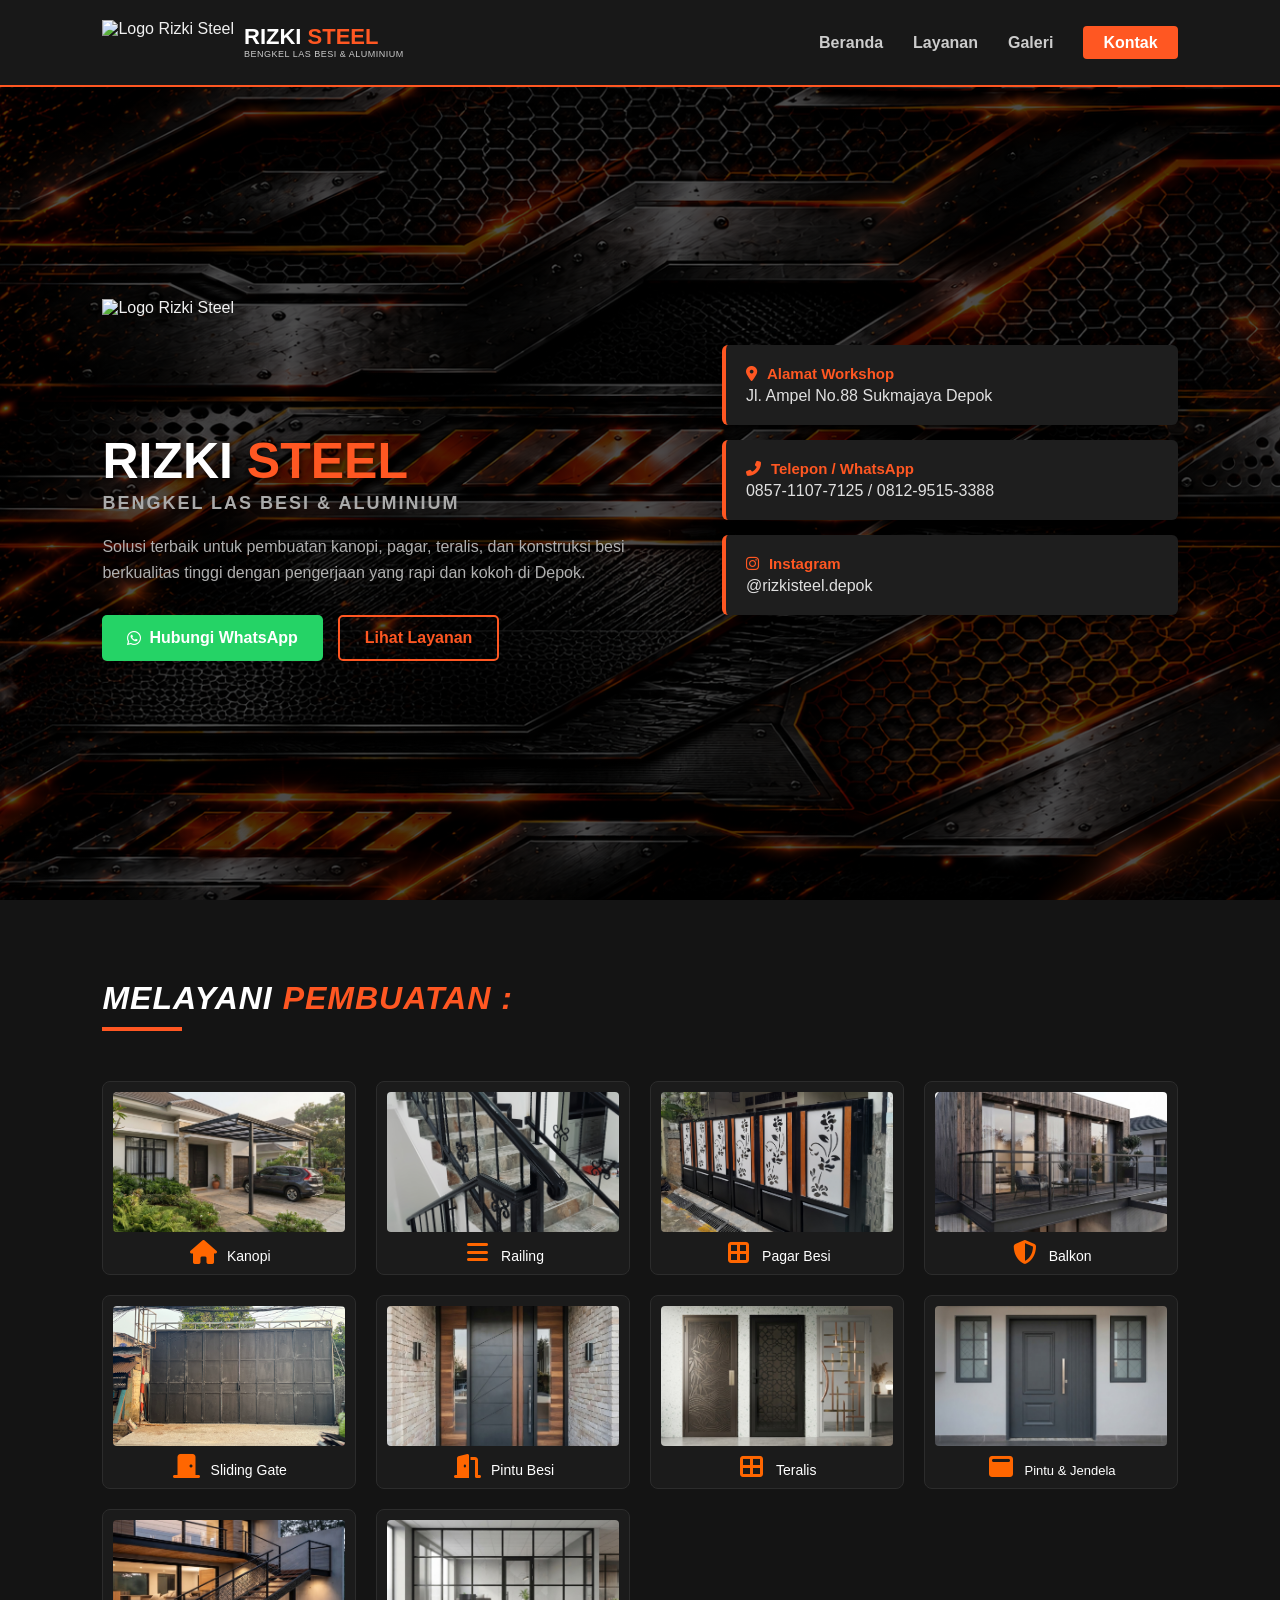
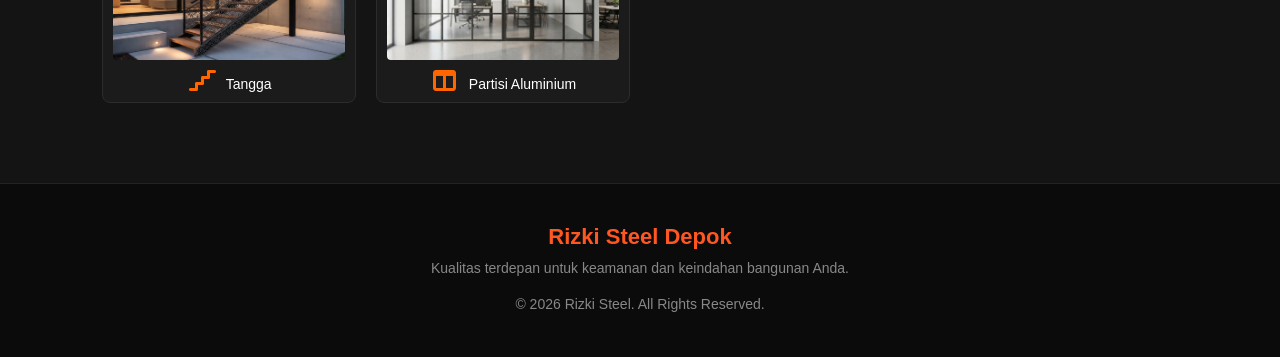
==== index.html @ 05e736e1 "Add files via upload" ====
<!DOCTYPE html>
<html lang="id">
<head>
    <meta charset="UTF-8">
    <meta name="viewport" content="width=device-width, initial-scale=1.0">
    <title>Rizki Steel - Bengkel Las Besi & Aluminium</title>
    <link rel="stylesheet" href="./style.css">
    <!-- FontAwesome untuk ikon -->
    <link rel="stylesheet" href="https://cdnjs.cloudflare.com/ajax/libs/font-awesome/6.4.0/css/all.min.css">
</head>
<body>

    <!-- Navigasi -->
  <!-- Navigasi -->
    <header class="navbar">
        <div class="nav-brand" style="display: flex; align-items: center; gap: 10px;">
            <img src="logors.png" alt="Logo Rizki Steel" style="height: 45px; width: auto;">
            <div style="display: flex; flex-direction: column; line-height: 1.1;">
                <span class="brand-rizki">RIZKI <span class="brand-steel">STEEL</span></span>
                <span style="font-size: 9px; color: #ccc; letter-spacing: 0.5px;">BENGKEL LAS BESI & ALUMINIUM</span>
            </div>
        </div>
        <ul class="nav-menu">
            <li><a href="#home">Beranda</a></li>
            <li><a href="#services">Layanan</a></li>
            <li><a href="#gallery">Galeri</a></li>
            <li><a href="#contact" class="nav-cta">Kontak</a></li>
        </ul>
    </header>

    <!-- Bagian Utama / Hero Section -->
    <section id="home" class="hero">
        <div class="hero-container">
            <div class="hero-left">
                <div class="logo-box">
                    <div style="display: flex; flex-direction: column; align-items: flex-start;">
                        <img src="logors.png" alt="Logo Rizki Steel" style="height: 120px; width: auto; margin-bottom: 15px;">
                        <div>
                            <h1 class="main-logo" style="font-size: 50px; line-height: 1.1;">RIZKI <span>STEEL</span></h1>
                            <p class="logo-sub" style="margin-top: 4px;">BENGKEL LAS BESI & ALUMINIUM</p>
                        </div>
                    </div>
                </div>
                <p class="hero-desc">Solusi terbaik untuk pembuatan kanopi, pagar, teralis, dan konstruksi besi berkualitas tinggi dengan pengerjaan yang rapi dan kokoh di Depok.</p>
                <div class="hero-buttons">
                    <a href="https://wa.me/6285711077124" target="_blank" class="btn-primary"><i class="fab fa-whatsapp"></i> Hubungi WhatsApp</a>
                    <a href="#services" class="btn-secondary">Lihat Layanan</a>
                </div>
            </div>

            <div class="hero-right">
                <div class="info-card">
                    <h3><i class="fas fa-map-marker-alt"></i> Alamat Workshop</h3>
                    <p>Jl. Ampel No.88 Sukmajaya Depok</p>
                </div>
                <div class="info-card">
                    <h3><i class="fas fa-phone-alt"></i> Telepon / WhatsApp</h3>
                    <p>0857-1107-7125 / 0812-9515-3388</p>
                </div>
                <div class="info-card">
                    <h3><i class="fab fa-instagram"></i> Instagram</h3>
                    <p>@rizkisteel.depok</p>
                </div>
            </div>
        </div>
    </section>

    <!-- Bagian Layanan & Foto Produk (Melayani :) -->
    <section id="services" class="services">
        <div class="section-header">
            <h2>MELAYANI <span>PEMBUATAN :</span></h2>
            <div class="line"></div>
        </div>
        <div class="services-grid">
            <!-- 1. Kanopi -->
            <div class="service-item" style="flex-direction: column; align-items: stretch; padding: 10px; gap: 8px; height: auto;">
                <img src="kanopi.jpeg" alt="Kanopi" style="width: 100%; height: 140px; object-fit: cover; border-radius: 4px;">
                <span style="text-align: center; font-weight: 500; color: #fff; font-size: 14px;"><i class="fas fa-home" style="margin-right: 5px; color: #ff6600;"></i> Kanopi</span>
            </div>

            <!-- 2. Railing -->
            <div class="service-item" style="flex-direction: column; align-items: stretch; padding: 10px; gap: 8px; height: auto;">
                <img src="railing.jpeg" alt="Railing" style="width: 100%; height: 140px; object-fit: cover; border-radius: 4px;">
                <span style="text-align: center; font-weight: 500; color: #fff; font-size: 14px;"><i class="fas fa-bars" style="margin-right: 5px; color: #ff6600;"></i> Railing</span>
            </div>

            <!-- 3. Pagar Besi -->
            <div class="service-item" style="flex-direction: column; align-items: stretch; padding: 10px; gap: 8px; height: auto;">
                <img src="pagar.jpeg" alt="Pagar Besi" style="width: 100%; height: 140px; object-fit: cover; border-radius: 4px;">
                <span style="text-align: center; font-weight: 500; color: #fff; font-size: 14px;"><i class="fas fa-border-all" style="margin-right: 5px; color: #ff6600;"></i> Pagar Besi</span>
            </div>

            <!-- 4. Balkon -->
            <div class="service-item" style="flex-direction: column; align-items: stretch; padding: 10px; gap: 8px; height: auto;">
                <img src="balkon.jpeg" alt="Balkon" style="width: 100%; height: 140px; object-fit: cover; border-radius: 4px;">
                <span style="text-align: center; font-weight: 500; color: #fff; font-size: 14px;"><i class="fas fa-shield-alt" style="margin-right: 5px; color: #ff6600;"></i> Balkon</span>
            </div>

            <!-- 5. Sliding Gate -->
            <div class="service-item" style="flex-direction: column; align-items: stretch; padding: 10px; gap: 8px; height: auto;">
                <img src="sliding.JPG" alt="Sliding Gate" style="width: 100%; height: 140px; object-fit: cover; border-radius: 4px;">
                <span style="text-align: center; font-weight: 500; color: #fff; font-size: 14px;"><i class="fas fa-door-closed" style="margin-right: 5px; color: #ff6600;"></i> Sliding Gate</span>
            </div>

            <!-- 6. Pintu Besi -->
            <div class="service-item" style="flex-direction: column; align-items: stretch; padding: 10px; gap: 8px; height: auto;">
                <img src="pintubesi.jpeg" alt="Pintu Besi" style="width: 100%; height: 140px; object-fit: cover; border-radius: 4px;">
                <span style="text-align: center; font-weight: 500; color: #fff; font-size: 14px;"><i class="fas fa-door-open" style="margin-right: 5px; color: #ff6600;"></i> Pintu Besi</span>
            </div>

            <!-- 7. Teralis -->
            <div class="service-item" style="flex-direction: column; align-items: stretch; padding: 10px; gap: 8px; height: auto;">
                <img src="teralis.jpeg" alt="Teralis" style="width: 100%; height: 140px; object-fit: cover; border-radius: 4px;">
                <span style="text-align: center; font-weight: 500; color: #fff; font-size: 14px;"><i class="fas fa-th-large" style="margin-right: 5px; color: #ff6600;"></i> Teralis</span>
            </div>

            <!-- 8. Pintu & Jendela Aluminium -->
            <div class="service-item" style="flex-direction: column; align-items: stretch; padding: 10px; gap: 8px; height: auto;">
                <img src="pintujendela.jpeg" alt="Pintu & Jendela Aluminium" style="width: 100%; height: 140px; object-fit: cover; border-radius: 4px;">
                <span style="text-align: center; font-weight: 500; color: #fff; font-size: 13px;"><i class="fas fa-window-maximize" style="margin-right: 5px; color: #ff6600;"></i> Pintu & Jendela</span>
            </div>

            <!-- 9. Tangga -->
            <div class="service-item" style="flex-direction: column; align-items: stretch; padding: 10px; gap: 8px; height: auto;">
                <img src="tangga.jpeg" alt="Tangga" style="width: 100%; height: 140px; object-fit: cover; border-radius: 4px;">
                <span style="text-align: center; font-weight: 500; color: #fff; font-size: 14px;"><i class="fas fa-stairs" style="margin-right: 5px; color: #ff6600;"></i> Tangga</span>
            </div>

            <!-- 10. Partisi Aluminium -->
            <div class="service-item" style="flex-direction: column; align-items: stretch; padding: 10px; gap: 8px; height: auto;">
                <img src="partisi.jpeg" alt="Partisi Aluminium" style="width: 100%; height: 140px; object-fit: cover; border-radius: 4px;">
                <span style="text-align: center; font-weight: 500; color: #fff; font-size: 14px;"><i class="fas fa-columns" style="margin-right: 5px; color: #ff6600;"></i> Partisi Aluminium</span>
            </div>
        </div>
    </section>

    <!-- Bagian Kontak & Footer -->
    <footer id="contact" class="footer">
        <div class="footer-content">
            <h3>Rizki Steel Depok</h3>
            <p>Kualitas terdepan untuk keamanan dan keindahan bangunan Anda.</p>
            <p class="copyright">&copy; 2026 Rizki Steel. All Rights Reserved.</p>
        </div>
    </footer>

</body>
</html>
---- style.css ----
/* Pengaturan Umum & Tema Gelap Metalik */
* {
    margin: 0;
    padding: 0;
    box-sizing: border-box;
    font-family: 'Segoe UI', Tahoma, Geneva, Verdana, sans-serif;
}

body {
    background-color: #121212;
    color: #f0f0f0;
    overflow-x: hidden;
}

/* Navigasi */
.navbar {
    display: flex;
    justify-content: space-between;
    align-items: center;
    padding: 20px 8%;
    background-color: #181818;
    border-bottom: 2px solid #ff5722;
    position: fixed;
    width: 100%;
    top: 0;
    z-index: 1000;
}

.brand-rizki {
    font-size: 22px;
    font-weight: 900;
    color: #ffffff;
}

.brand-steel {
    font-size: 22px;
    font-weight: 900;
    color: #ff5722;
}

.nav-menu {
    list-style: none;
    display: flex;
    gap: 30px;
    align-items: center;
}

.nav-menu a {
    text-decoration: none;
    color: #cccccc;
    font-weight: 600;
    transition: color 0.3s;
}

.nav-menu a:hover {
    color: #ff5722;
}

.nav-cta {
    background: #ff5722;
    color: white !important;
    padding: 8px 20px;
    border-radius: 4px;
    transition: background 0.3s;
}

.nav-cta:hover {
    background: #e64a19;
}

/* Hero Section */
.hero {
    min-height: 100vh;
    display: flex;
    align-items: center;
    padding: 120px 8% 60px 8%;
    background: linear-gradient(rgba(0,0,0,0.7), rgba(0,0,0,0.7)), url('rizkisteelbc.png');
    background-size: cover;
    background-position: center;
}

.hero-container {
    display: flex;
    justify-content: space-between;
    align-items: center;
    width: 100%;
    gap: 50px;
}

.hero-left {
    flex: 1;
}

.main-logo {
    font-size: 55px;
    font-weight: 900;
    color: #ffffff;
    line-height: 1.1;
    text-shadow: 2px 2px 4px rgba(0,0,0,0.5);
}

.main-logo span {
    color: #ff5722;
}

.logo-sub {
    font-size: 18px;
    color: #aaaaaa;
    letter-spacing: 2px;
    margin-top: 5px;
    margin-bottom: 20px;
    font-weight: bold;
}

.hero-desc {
    font-size: 16px;
    color: #b0b0b0;
    line-height: 1.6;
    margin-bottom: 30px;
}

.hero-buttons {
    display: flex;
    gap: 15px;
}

.btn-primary {
    background-color: #25d366; /* Warna hijau khas WhatsApp */
    color: white;
    padding: 12px 25px;
    border-radius: 5px;
    text-decoration: none;
    font-weight: bold;
    display: flex;
    align-items: center;
    gap: 8px;
    transition: opacity 0.3s;
}

.btn-primary:hover {
    opacity: 0.9;
}

.btn-secondary {
    border: 2px solid #ff5722;
    color: #ff5722;
    padding: 12px 25px;
    border-radius: 5px;
    text-decoration: none;
    font-weight: bold;
    transition: all 0.3s;
}

.btn-secondary:hover {
    background-color: #ff5722;
    color: white;
}

/* Kotak Informasi Kontak di Kanan */
.hero-right {
    flex: 0.8;
    display: flex;
    flex-direction: column;
    gap: 15px;
}

.info-card {
    background: #1e1e1e;
    border-left: 4px solid #ff5722;
    padding: 20px;
    border-radius: 6px;
    box-shadow: 0 4px 10px rgba(0,0,0,0.3);
}

.info-card h3 {
    font-size: 15px;
    color: #ff5722;
    margin-bottom: 5px;
    display: flex;
    align-items: center;
    gap: 10px;
}

.info-card p {
    font-size: 16px;
    color: #e0e0e0;
}

/* Bagian Layanan */
.services {
    padding: 80px 8%;
    background-color: #141414;
}

.section-header {
    margin-bottom: 50px;
}

.section-header h2 {
    font-size: 32px;
    color: #ffffff;
    font-style: italic;
    letter-spacing: 1px;
}

.section-header h2 span {
    color: #ff5722;
}

.line {
    width: 80px;
    height: 4px;
    background-color: #ff5722;
    margin-top: 10px;
}

.services-grid {
    display: grid;
    grid-template-columns: repeat(auto-fit, minmax(220px, 1fr));
    gap: 20px;
}

.service-item {
    background: #1b1b1b;
    border: 1px solid #2c2c2c;
    padding: 20px;
    border-radius: 8px;
    display: flex;
    align-items: center;
    gap: 15px;
    transition: all 0.3s ease;
}

.service-item:hover {
    border-color: #ff5722;
    transform: translateY(-5px);
    background: #222222;
}

.service-item i {
    font-size: 24px;
    color: #ff5722;
    min-width: 30px;
    text-align: center;
}

.service-item span {
    font-size: 16px;
    font-weight: 600;
    color: #e0e0e0;
}

/* Footer */
.footer {
    background-color: #0b0b0b;
    padding: 40px 8%;
    text-align: center;
    border-top: 1px solid #222;
}

.footer-content h3 {
    color: #ff5722;
    font-size: 22px;
    margin-bottom: 10px;
}

.footer-content p {
    color: #888;
    font-size: 14px;
    margin-bottom: 5px;
}

.copyright {
    margin-top: 20px;
    color: #555;
    font-size: 13px;
}

/* Responsif untuk HP */
@media (max-width: 900px) {
    .hero-container {
        flex-direction: column;
    }
    .main-logo {
        font-size: 40px;
    }
    .nav-menu {
        display: none; /* Bisa disembunyikan atau diatur ulang untuk mobile */
    }
}
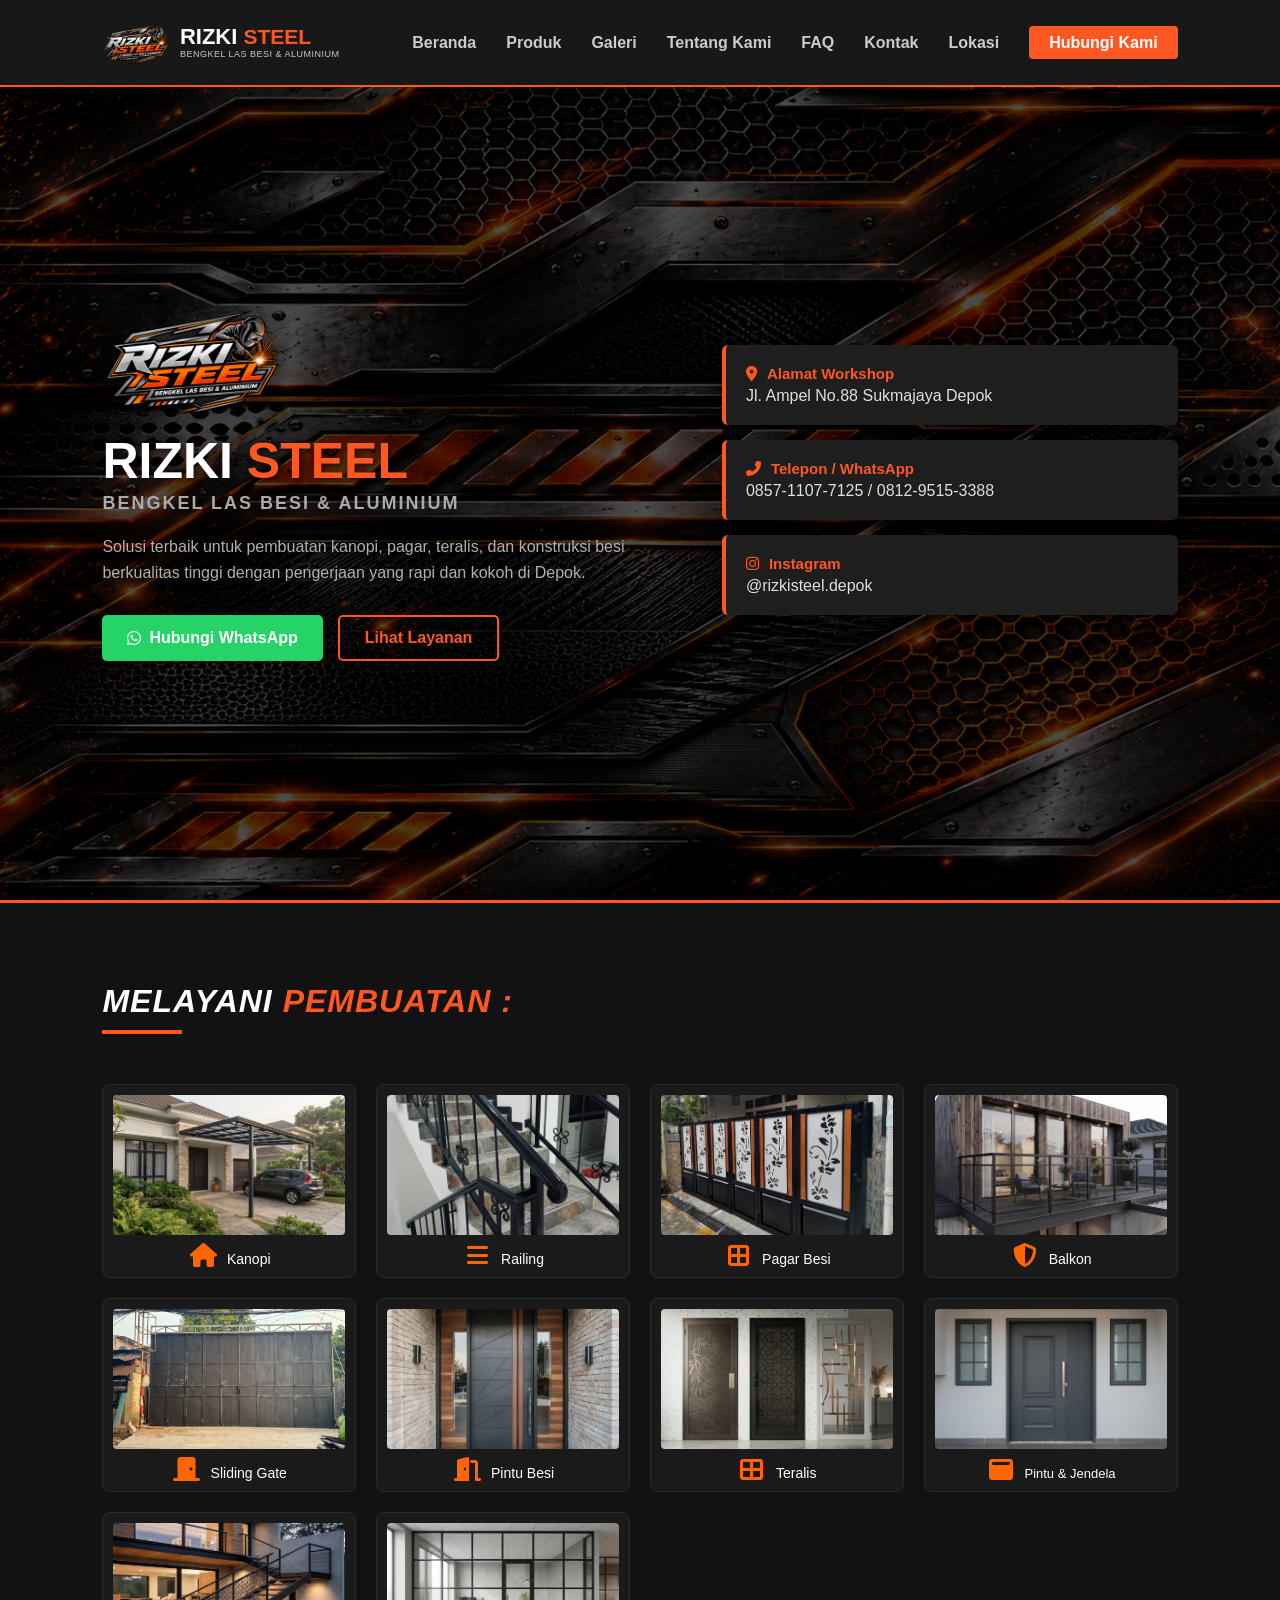
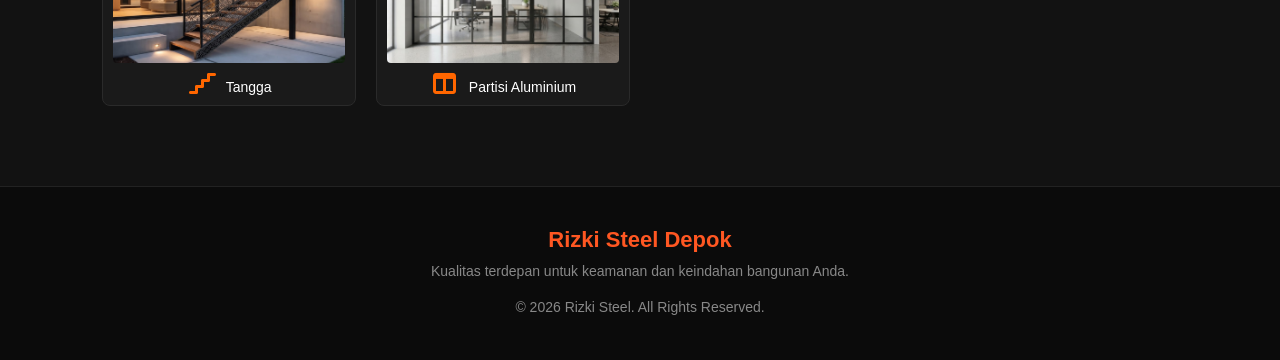
==== commit 6f62562b: "Add files via upload" ====
--- a/index.html
+++ b/index.html
@@ -12,6 +12,8 @@
 
     <!-- Navigasi -->
   <!-- Navigasi -->
+   <!-- Navigasi -->
+   <!-- Navigasi -->
     <header class="navbar">
         <div class="nav-brand" style="display: flex; align-items: center; gap: 10px;">
             <img src="logors.png" alt="Logo Rizki Steel" style="height: 45px; width: auto;">
@@ -21,10 +23,14 @@
             </div>
         </div>
         <ul class="nav-menu">
-            <li><a href="#home">Beranda</a></li>
-            <li><a href="#services">Layanan</a></li>
-            <li><a href="#gallery">Galeri</a></li>
-            <li><a href="#contact" class="nav-cta">Kontak</a></li>
+            <li><a href="index.html">Beranda</a></li>
+            <li><a href="produk.html">Produk</a></li>
+            <li><a href="galeri.html">Galeri</a></li>
+            <li><a href="tentang.html">Tentang Kami</a></li>
+            <li><a href="faq.html">FAQ</a></li>
+            <li><a href="kontak.html">Kontak</a></li>
+            <li><a href="lokasi.html">Lokasi</a></li>
+            <li><a href="https://wa.me/6285711077124" target="_blank" class="nav-cta">Hubungi Kami</a></li>
         </ul>
     </header>
 
--- a/style.css
+++ b/style.css
@@ -10,7 +10,7 @@
     background-color: #121212;
     color: #f0f0f0;
     overflow-x: hidden;
-}
+}   
 
 /* Navigasi */
 .navbar {
@@ -28,13 +28,13 @@
 
 .brand-rizki {
     font-size: 22px;
-    font-weight: 900;
+    font-weight: 700;   /* Dibuat agak ramping sedikit */
     color: #ffffff;
 }
 
 .brand-steel {
-    font-size: 22px;
-    font-weight: 900;
+    font-size: 21px;   /* Dikecilkan 1 piksel agar proporsional */
+    font-weight: 600;   /* Ketebalan dikurangi agar tidak terlalu "berat" */
     color: #ff5722;
 }
 
@@ -186,10 +186,15 @@
     color: #e0e0e0;
 }
 
-/* Bagian Layanan */
+/* Bagian Layanan & Galeri Produk (Background Industrial) */
+/* Background Bagian Layanan & Galeri menggunakan foto industrial */
 .services {
     padding: 80px 8%;
-    background-color: #141414;
+    background: linear-gradient(rgba(15, 15, 15, 0.90), rgba(15, 15, 15, 0.90)), url('rizkisteelbc.png');
+    background-size: cover;
+    background-position: center;
+    background-attachment: fixed;
+    border-top: 3px solid #ff5722;
 }
 
 .section-header {
@@ -221,8 +226,8 @@
 }
 
 .service-item {
-    background: #1b1b1b;
-    border: 1px solid #2c2c2c;
+    background: #1a1a1a;
+    border: 1px solid #2a2a2a;
     padding: 20px;
     border-radius: 8px;
     display: flex;
@@ -235,6 +240,7 @@
     border-color: #ff5722;
     transform: translateY(-5px);
     background: #222222;
+    box-shadow: 0 10px 20px rgba(255, 87, 34, 0.2);
 }
 
 .service-item i {
@@ -285,6 +291,6 @@
         font-size: 40px;
     }
     .nav-menu {
-        display: none; /* Bisa disembunyikan atau diatur ulang untuk mobile */
+        display: none;
     }
 }
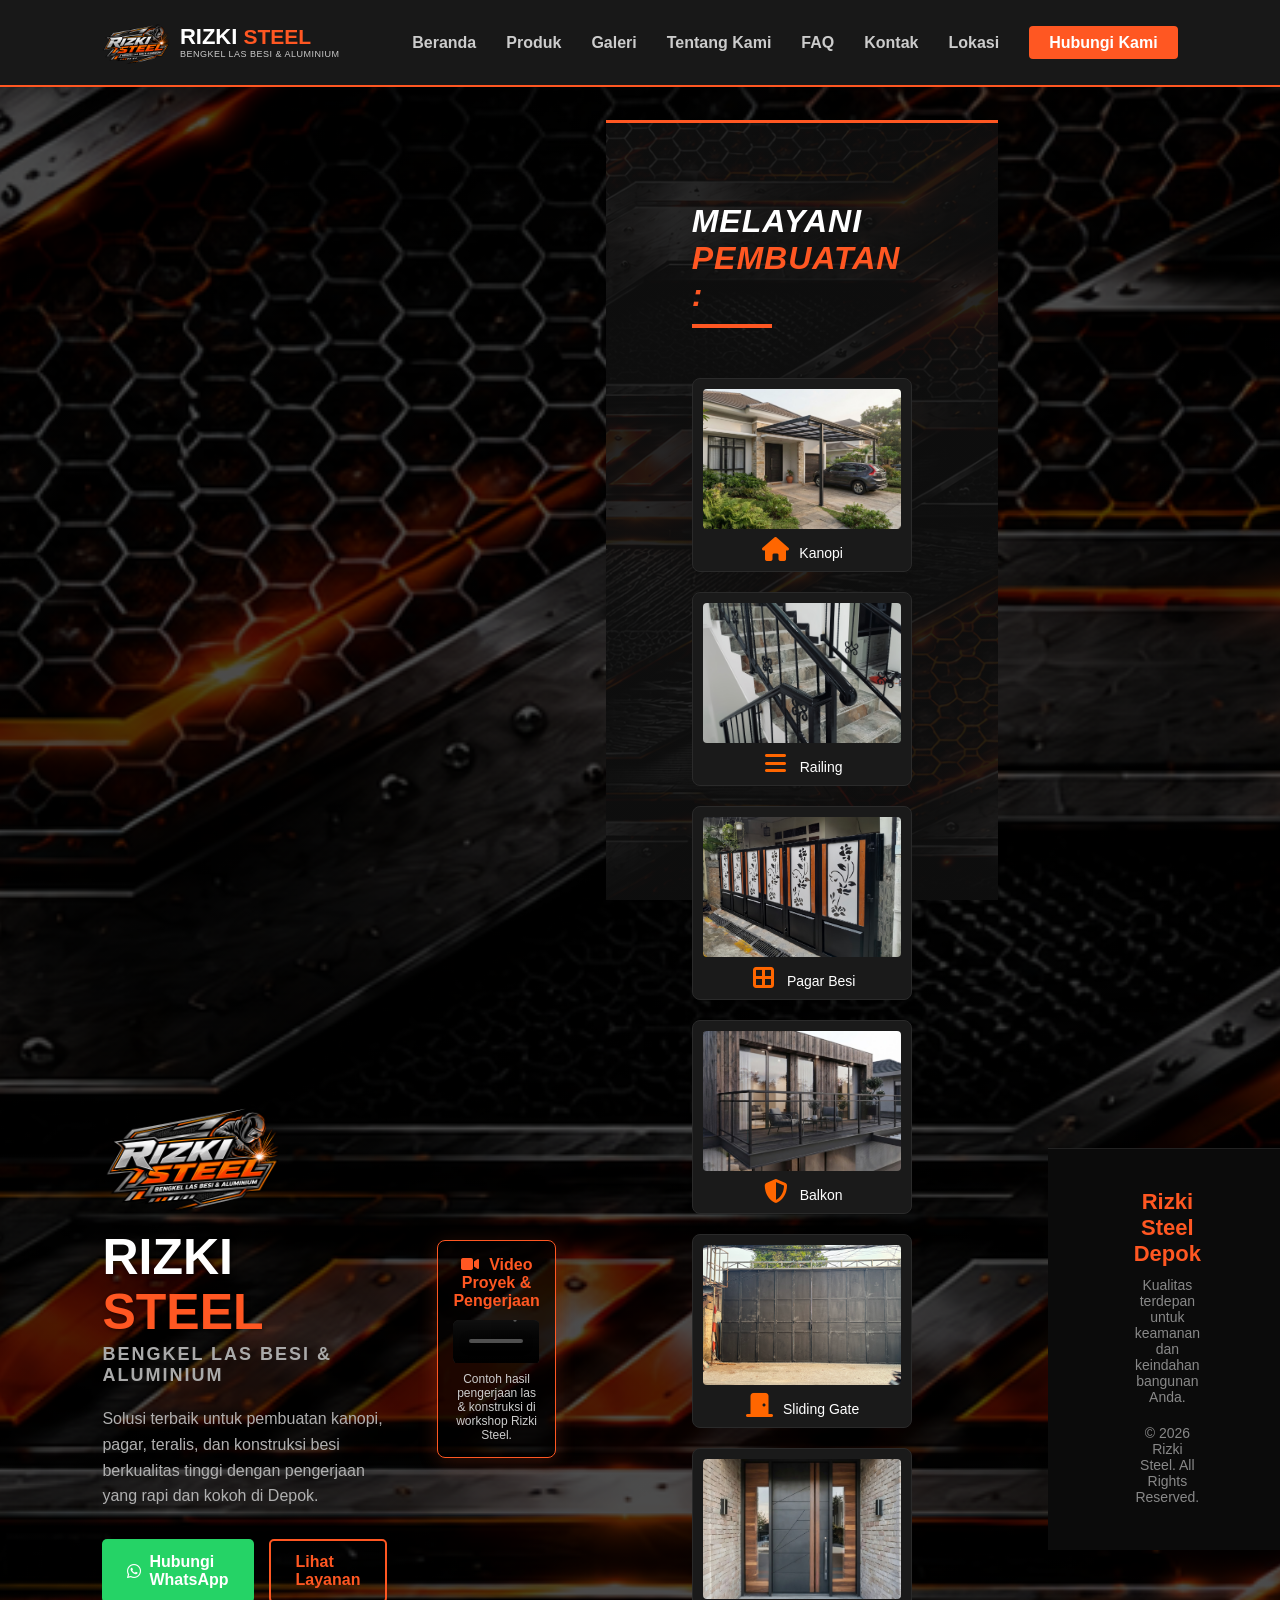
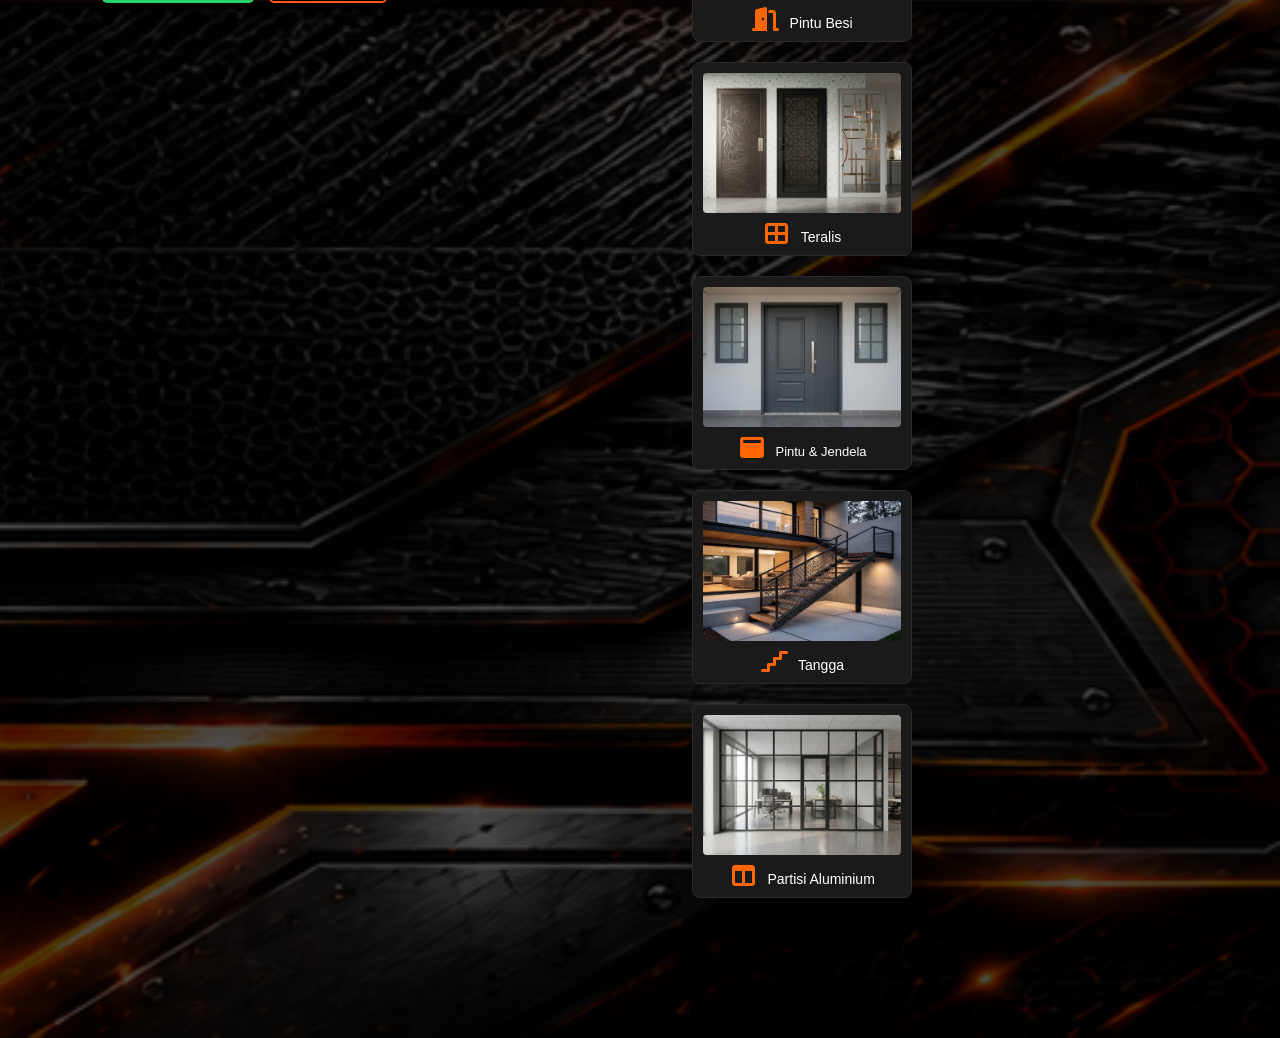
==== commit 9d5d06d4: "Add files via upload" ====
--- a/index.html
+++ b/index.html
@@ -54,22 +54,22 @@
                 </div>
             </div>
 
-            <div class="hero-right">
-                <div class="info-card">
-                    <h3><i class="fas fa-map-marker-alt"></i> Alamat Workshop</h3>
-                    <p>Jl. Ampel No.88 Sukmajaya Depok</p>
-                </div>
-                <div class="info-card">
-                    <h3><i class="fas fa-phone-alt"></i> Telepon / WhatsApp</h3>
-                    <p>0857-1107-7125 / 0812-9515-3388</p>
-                </div>
-                <div class="info-card">
-                    <h3><i class="fab fa-instagram"></i> Instagram</h3>
-                    <p>@rizkisteel.depok</p>
-                </div>
-            </div>
-        </div>
-    </section>
+            <!-- Bagian Video Proyek di Sebelah Kanan -->
+<div class="hero-video-container" style="flex: 1; max-width: 450px; background: rgba(0, 0, 0, 0.6); border: 1px solid #ff5722; border-radius: 8px; padding: 15px; box-shadow: 0 4px 20px rgba(255, 87, 34, 0.2);">
+    <h3 style="color: #ff5722; font-size: 16px; margin-bottom: 10px; text-align: center;">
+        <i class="fas fa-video" style="margin-right: 6px;"></i> Video Proyek & Pengerjaan
+    </h3>
+    
+    <!-- Elemen Pemutar Video -->
+    <video width="100%" controls autoplay muted loop style="border-radius: 6px; display: block; max-height: 280px; object-fit: cover;">
+        <source src="videoproyek.mp4" type="video/mp4">
+        Browser Anda tidak Mendukung Pemutaran Video.
+    </video>
+    
+    <p style="font-size: 12px; color: #ccc; text-align: center; margin-top: 8px;">
+        Contoh hasil pengerjaan las & konstruksi di workshop Rizki Steel.
+    </p>
+</div>
 
     <!-- Bagian Layanan & Foto Produk (Melayani :) -->
     <section id="services" class="services">
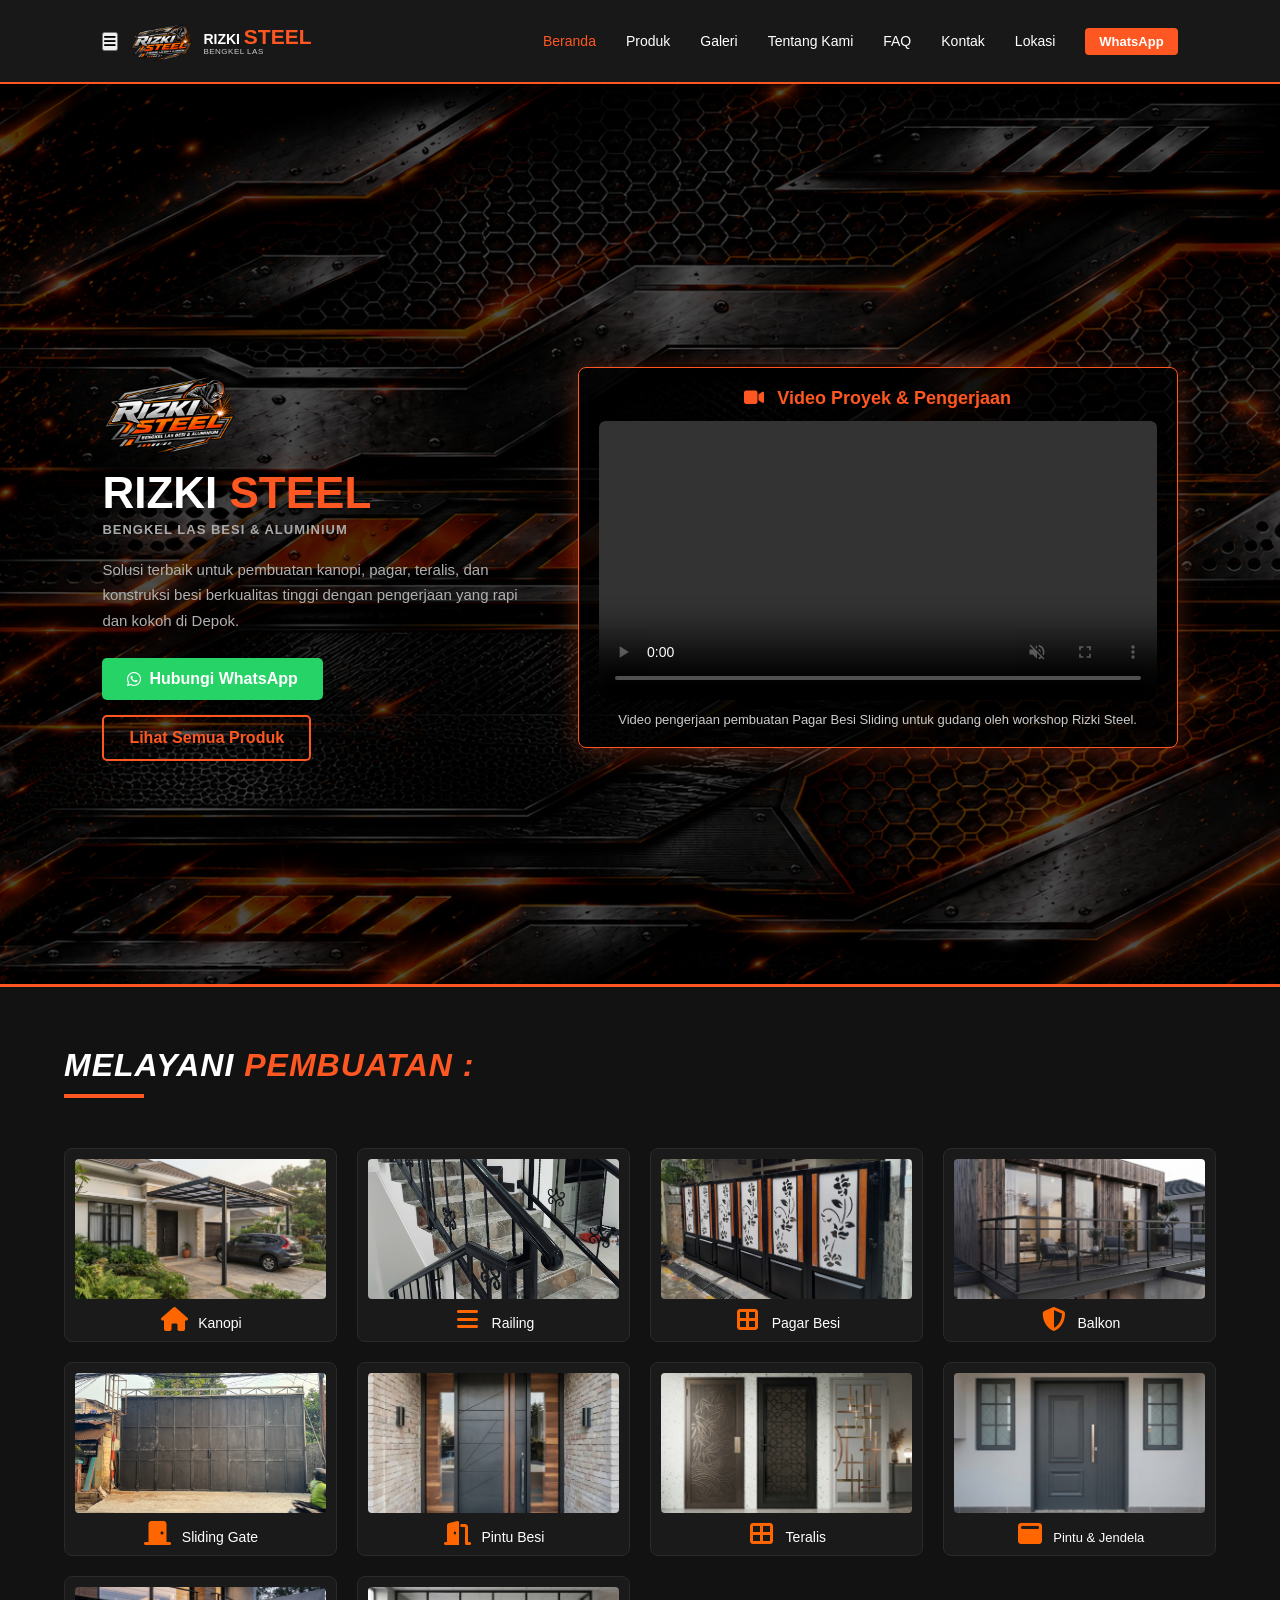
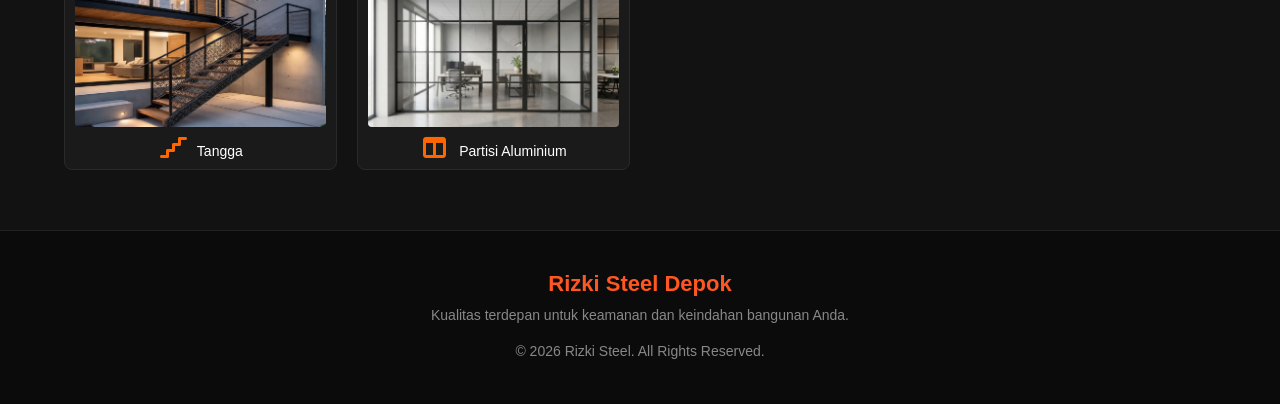
==== commit b7d6fde1: "Add files via upload" ====
--- a/index.html
+++ b/index.html
@@ -10,137 +10,155 @@
 </head>
 <body>
 
-    <!-- Navigasi -->
-  <!-- Navigasi -->
-   <!-- Navigasi -->
-   <!-- Navigasi -->
-    <header class="navbar">
-        <div class="nav-brand" style="display: flex; align-items: center; gap: 10px;">
-            <img src="logors.png" alt="Logo Rizki Steel" style="height: 45px; width: auto;">
-            <div style="display: flex; flex-direction: column; line-height: 1.1;">
-                <span class="brand-rizki">RIZKI <span class="brand-steel">STEEL</span></span>
-                <span style="font-size: 9px; color: #ccc; letter-spacing: 0.5px;">BENGKEL LAS BESI & ALUMINIUM</span>
+  <!-- Navigasi dengan Tombol 3 Baris untuk HP & Tetap Normal di PC -->
+    <header class="navbar" style="display: flex; justify-content: space-between; align-items: center; position: relative;">
+        <div style="display: flex; align-items: center; gap: 12px;">
+            <!-- Tombol Ikon 3 Baris (Hanya muncul di HP) -->
+            <button class="menu-toggle" onclick="toggleMenu()">
+                <i class="fas fa-bars"></i>
+            </button>
+
+            <!-- Logo & Brand -->
+            <div class="nav-brand" style="display: flex; align-items: center; gap: 10px;">
+                <img src="logors.png" alt="Logo Rizki Steel" style="height: 42px; width: auto;">
+                <div style="display: flex; flex-direction: column; line-height: 1.1;">
+                    <span class="brand-rizki" style="font-size: 14px;">RIZKI <span class="brand-steel">STEEL</span></span>
+                    <span style="font-size: 8px; color: #ccc; letter-spacing: 0.5px;">BENGKEL LAS</span>
+                </div>
             </div>
         </div>
+
+        <!-- Daftar Menu (Otomatis menyesuaikan PC dan HP) -->
         <ul class="nav-menu">
-            <li><a href="index.html">Beranda</a></li>
-            <li><a href="produk.html">Produk</a></li>
-            <li><a href="galeri.html">Galeri</a></li>
-            <li><a href="tentang.html">Tentang Kami</a></li>
-            <li><a href="faq.html">FAQ</a></li>
-            <li><a href="kontak.html">Kontak</a></li>
-            <li><a href="lokasi.html">Lokasi</a></li>
-            <li><a href="https://wa.me/6285711077124" target="_blank" class="nav-cta">Hubungi Kami</a></li>
+            <li><a href="index.html" style="color: #ff5722; text-decoration: none; font-size: 14px; font-weight: 500;">Beranda</a></li>
+            <li><a href="produk.html" style="color: #fff; text-decoration: none; font-size: 14px; font-weight: 500;">Produk</a></li>
+            <li><a href="galeri.html" style="color: #fff; text-decoration: none; font-size: 14px; font-weight: 500;">Galeri</a></li>
+            <li><a href="tentang.html" style="color: #fff; text-decoration: none; font-size: 14px; font-weight: 500;">Tentang Kami</a></li>
+            <li><a href="faq.html" style="color: #fff; text-decoration: none; font-size: 14px; font-weight: 500;">FAQ</a></li>
+            <li><a href="kontak.html" style="color: #fff; text-decoration: none; font-size: 14px; font-weight: 500;">Kontak</a></li>
+            <li><a href="lokasi.html" style="color: #fff; text-decoration: none; font-size: 14px; font-weight: 500;">Lokasi</a></li>
+            <li>
+                <a href="https://wa.me/6285711077124" target="_blank" style="background: #ff5722; color: white; padding: 6px 14px; border-radius: 4px; text-decoration: none; font-size: 13px; font-weight: bold; display: inline-block;">
+                    WhatsApp
+                </a>
+            </li>
         </ul>
     </header>
 
     <!-- Bagian Utama / Hero Section -->
     <section id="home" class="hero">
-        <div class="hero-container">
-            <div class="hero-left">
-                <div class="logo-box">
-                    <div style="display: flex; flex-direction: column; align-items: flex-start;">
-                        <img src="logors.png" alt="Logo Rizki Steel" style="height: 120px; width: auto; margin-bottom: 15px;">
-                        <div>
-                            <h1 class="main-logo" style="font-size: 50px; line-height: 1.1;">RIZKI <span>STEEL</span></h1>
-                            <p class="logo-sub" style="margin-top: 4px;">BENGKEL LAS BESI & ALUMINIUM</p>
-                        </div>
-                    </div>
+        <div class="hero-container" style="display: flex; justify-content: space-between; align-items: flex-start; flex-wrap: wrap; gap: 40px; width: 100%;">
+            
+            <!-- Sisi Kiri: Teks Ditata ke Bawah secara Rapi -->
+            <div class="hero-left" style="flex: 1; min-width: 320px; max-width: 550px;">
+                <div class="logo-box" style="margin-bottom: 15px;">
+                    <img src="logors.png" alt="Logo Rizki Steel" style="height: 90px; width: auto; margin-bottom: 12px; display: block;">
+                    <h1 class="main-logo" style="font-size: 44px; line-height: 1.1; margin-bottom: 5px;">RIZKI <span>STEEL</span></h1>
+                    <p class="logo-sub" style="letter-spacing: 1px; font-size: 13px;">BENGKEL LAS BESI & ALUMINIUM</p>
                 </div>
-                <p class="hero-desc">Solusi terbaik untuk pembuatan kanopi, pagar, teralis, dan konstruksi besi berkualitas tinggi dengan pengerjaan yang rapi dan kokoh di Depok.</p>
-                <div class="hero-buttons">
+                
+                <!-- Paragraf ditaruh ke bawah dengan lebar yang pas -->
+                <p class="hero-desc" style="color: #b0b0b0; font-size: 15px; line-height: 1.7; margin-bottom: 25px;">
+                    Solusi terbaik untuk pembuatan kanopi, pagar, teralis, dan konstruksi besi berkualitas tinggi dengan pengerjaan yang rapi dan kokoh di Depok.
+                </p>
+
+                <div class="hero-buttons" style="display: flex; gap: 15px; flex-wrap: wrap;">
                     <a href="https://wa.me/6285711077124" target="_blank" class="btn-primary"><i class="fab fa-whatsapp"></i> Hubungi WhatsApp</a>
-                    <a href="#services" class="btn-secondary">Lihat Layanan</a>
+                    <a href="produk.html" class="btn-secondary">Lihat Semua Produk</a>
                 </div>
             </div>
 
-            <!-- Bagian Video Proyek di Sebelah Kanan -->
-<div class="hero-video-container" style="flex: 1; max-width: 450px; background: rgba(0, 0, 0, 0.6); border: 1px solid #ff5722; border-radius: 8px; padding: 15px; box-shadow: 0 4px 20px rgba(255, 87, 34, 0.2);">
-    <h3 style="color: #ff5722; font-size: 16px; margin-bottom: 10px; text-align: center;">
-        <i class="fas fa-video" style="margin-right: 6px;"></i> Video Proyek & Pengerjaan
-    </h3>
-    
-    <!-- Elemen Pemutar Video -->
-    <video width="100%" controls autoplay muted loop style="border-radius: 6px; display: block; max-height: 280px; object-fit: cover;">
-        <source src="videoproyek.mp4" type="video/mp4">
-        Browser Anda tidak Mendukung Pemutaran Video.
-    </video>
-    
-    <p style="font-size: 12px; color: #ccc; text-align: center; margin-top: 8px;">
-        Contoh hasil pengerjaan las & konstruksi di workshop Rizki Steel.
-    </p>
-</div>
+          <!-- Sisi Kanan: Video Proyek Lebih Besar -->
+            <div class="hero-video-container" style="flex: 1.3; max-width: 600px; min-width: 320px; background: rgba(0, 0, 0, 0.75); border: 1px solid #ff5722; border-radius: 8px; padding: 20px; box-shadow: 0 4px 25px rgba(255, 87, 34, 0.3);">
+                <h3 style="color: #ff5722; font-size: 18px; margin-bottom: 12px; text-align: center;">
+                    <i class="fas fa-video" style="margin-right: 8px;"></i> Video Proyek & Pengerjaan
+                </h3>
+                
+                <!-- Pembungkus Video dengan Ukuran Lebih Tinggi/Besar -->
+                <div style="position: relative; width: 100%; background: #000; border-radius: 6px; overflow: hidden; display: flex; justify-content: center;">
+                    <video width="100%" controls autoplay muted loop style="max-height: 450px; width: 100%; object-fit: contain; border-radius: 6px;">
+                        <source src="videoproyek.mp4" type="video/mp4">
+                        Browser Anda tidak Mendukung Pemutaran Video.
+                    </video>
+                </div>
+                
+                <p style="font-size: 13px; color: #ccc; text-align: center; margin-top: 12px;">
+                    Video pengerjaan pembuatan Pagar Besi Sliding untuk gudang oleh workshop Rizki Steel.
+                </p>
+            </div>
+        </div>
+    </section>
 
-    <!-- Bagian Layanan & Foto Produk (Melayani :) -->
-    <section id="services" class="services">
+    <!-- Bagian Layanan & Foto Produk Singkat (Melayani :) -->
+    <section id="services" class="services" style="padding: 60px 5%;">
         <div class="section-header">
             <h2>MELAYANI <span>PEMBUATAN :</span></h2>
             <div class="line"></div>
         </div>
         <div class="services-grid">
             <!-- 1. Kanopi -->
-            <div class="service-item" style="flex-direction: column; align-items: stretch; padding: 10px; gap: 8px; height: auto;">
+            <div class="service-item" style="display: flex; flex-direction: column; align-items: stretch; padding: 10px; gap: 8px;">
                 <img src="kanopi.jpeg" alt="Kanopi" style="width: 100%; height: 140px; object-fit: cover; border-radius: 4px;">
                 <span style="text-align: center; font-weight: 500; color: #fff; font-size: 14px;"><i class="fas fa-home" style="margin-right: 5px; color: #ff6600;"></i> Kanopi</span>
             </div>
 
             <!-- 2. Railing -->
-            <div class="service-item" style="flex-direction: column; align-items: stretch; padding: 10px; gap: 8px; height: auto;">
+            <div class="service-item" style="display: flex; flex-direction: column; align-items: stretch; padding: 10px; gap: 8px;">
                 <img src="railing.jpeg" alt="Railing" style="width: 100%; height: 140px; object-fit: cover; border-radius: 4px;">
                 <span style="text-align: center; font-weight: 500; color: #fff; font-size: 14px;"><i class="fas fa-bars" style="margin-right: 5px; color: #ff6600;"></i> Railing</span>
             </div>
 
             <!-- 3. Pagar Besi -->
-            <div class="service-item" style="flex-direction: column; align-items: stretch; padding: 10px; gap: 8px; height: auto;">
+            <div class="service-item" style="display: flex; flex-direction: column; align-items: stretch; padding: 10px; gap: 8px;">
                 <img src="pagar.jpeg" alt="Pagar Besi" style="width: 100%; height: 140px; object-fit: cover; border-radius: 4px;">
                 <span style="text-align: center; font-weight: 500; color: #fff; font-size: 14px;"><i class="fas fa-border-all" style="margin-right: 5px; color: #ff6600;"></i> Pagar Besi</span>
             </div>
 
             <!-- 4. Balkon -->
-            <div class="service-item" style="flex-direction: column; align-items: stretch; padding: 10px; gap: 8px; height: auto;">
+            <div class="service-item" style="display: flex; flex-direction: column; align-items: stretch; padding: 10px; gap: 8px;">
                 <img src="balkon.jpeg" alt="Balkon" style="width: 100%; height: 140px; object-fit: cover; border-radius: 4px;">
                 <span style="text-align: center; font-weight: 500; color: #fff; font-size: 14px;"><i class="fas fa-shield-alt" style="margin-right: 5px; color: #ff6600;"></i> Balkon</span>
             </div>
 
             <!-- 5. Sliding Gate -->
-            <div class="service-item" style="flex-direction: column; align-items: stretch; padding: 10px; gap: 8px; height: auto;">
+            <div class="service-item" style="display: flex; flex-direction: column; align-items: stretch; padding: 10px; gap: 8px;">
                 <img src="sliding.JPG" alt="Sliding Gate" style="width: 100%; height: 140px; object-fit: cover; border-radius: 4px;">
                 <span style="text-align: center; font-weight: 500; color: #fff; font-size: 14px;"><i class="fas fa-door-closed" style="margin-right: 5px; color: #ff6600;"></i> Sliding Gate</span>
             </div>
 
             <!-- 6. Pintu Besi -->
-            <div class="service-item" style="flex-direction: column; align-items: stretch; padding: 10px; gap: 8px; height: auto;">
+            <div class="service-item" style="display: flex; flex-direction: column; align-items: stretch; padding: 10px; gap: 8px;">
                 <img src="pintubesi.jpeg" alt="Pintu Besi" style="width: 100%; height: 140px; object-fit: cover; border-radius: 4px;">
                 <span style="text-align: center; font-weight: 500; color: #fff; font-size: 14px;"><i class="fas fa-door-open" style="margin-right: 5px; color: #ff6600;"></i> Pintu Besi</span>
             </div>
 
             <!-- 7. Teralis -->
-            <div class="service-item" style="flex-direction: column; align-items: stretch; padding: 10px; gap: 8px; height: auto;">
+            <div class="service-item" style="display: flex; flex-direction: column; align-items: stretch; padding: 10px; gap: 8px;">
                 <img src="teralis.jpeg" alt="Teralis" style="width: 100%; height: 140px; object-fit: cover; border-radius: 4px;">
                 <span style="text-align: center; font-weight: 500; color: #fff; font-size: 14px;"><i class="fas fa-th-large" style="margin-right: 5px; color: #ff6600;"></i> Teralis</span>
             </div>
 
             <!-- 8. Pintu & Jendela Aluminium -->
-            <div class="service-item" style="flex-direction: column; align-items: stretch; padding: 10px; gap: 8px; height: auto;">
+            <div class="service-item" style="display: flex; flex-direction: column; align-items: stretch; padding: 10px; gap: 8px;">
                 <img src="pintujendela.jpeg" alt="Pintu & Jendela Aluminium" style="width: 100%; height: 140px; object-fit: cover; border-radius: 4px;">
                 <span style="text-align: center; font-weight: 500; color: #fff; font-size: 13px;"><i class="fas fa-window-maximize" style="margin-right: 5px; color: #ff6600;"></i> Pintu & Jendela</span>
             </div>
 
             <!-- 9. Tangga -->
-            <div class="service-item" style="flex-direction: column; align-items: stretch; padding: 10px; gap: 8px; height: auto;">
+            <div class="service-item" style="display: flex; flex-direction: column; align-items: stretch; padding: 10px; gap: 8px;">
                 <img src="tangga.jpeg" alt="Tangga" style="width: 100%; height: 140px; object-fit: cover; border-radius: 4px;">
                 <span style="text-align: center; font-weight: 500; color: #fff; font-size: 14px;"><i class="fas fa-stairs" style="margin-right: 5px; color: #ff6600;"></i> Tangga</span>
             </div>
 
             <!-- 10. Partisi Aluminium -->
-            <div class="service-item" style="flex-direction: column; align-items: stretch; padding: 10px; gap: 8px; height: auto;">
+            <div class="service-item" style="display: flex; flex-direction: column; align-items: stretch; padding: 10px; gap: 8px;">
                 <img src="partisi.jpeg" alt="Partisi Aluminium" style="width: 100%; height: 140px; object-fit: cover; border-radius: 4px;">
                 <span style="text-align: center; font-weight: 500; color: #fff; font-size: 14px;"><i class="fas fa-columns" style="margin-right: 5px; color: #ff6600;"></i> Partisi Aluminium</span>
             </div>
         </div>
     </section>
 
-    <!-- Bagian Kontak & Footer -->
+    <!-- Footer -->
     <footer id="contact" class="footer">
         <div class="footer-content">
             <h3>Rizki Steel Depok</h3>
@@ -149,5 +167,15 @@
         </div>
     </footer>
 
+<!-- Skrip untuk Menu 3 Baris HP -->
+    <script>
+        function toggleMenu() {
+            const navMenu = document.querySelector('.nav-menu');
+            navMenu.classList.toggle('active');
+        }
+    </script>
+</body>
+</html>
+
 </body>
 </html>
--- a/style.css
+++ b/style.css
@@ -282,15 +282,84 @@
     font-size: 13px;
 }
 
-/* Responsif untuk HP */
-@media (max-width: 900px) {
+/* --- Pengaturan Responsif untuk Ponsel (Layar di bawah 768px) --- */
+@media screen and (max-width: 768px) {
+    /* Perkecil ukuran padding dan atur ulang navbar */
+    .navbar {
+        flex-direction: column;
+        padding: 10px 15px !important;
+        gap: 8px;
+    }
+
+    /* Buat menu navigasi bisa digeser ke samping atau tersusun rapi di HP */
+    .nav-menu {
+        display: flex;
+        flex-wrap: wrap;
+        justify-content: center;
+        gap: 8px 12px !important;
+        padding: 0 !important;
+        margin: 5px 0 0 0 !important;
+        list-style: none;
+    }
+
+    .nav-menu li a {
+        font-size: 12px !important;
+        padding: 4px 8px !important;
+    }
+
+    /* Sembunyikan tombol CTA besar di header HP jika terlalu padat, atau perkecil */
+    .nav-cta {
+        display: inline-block !important;
+        font-size: 11px !important;
+        padding: 4px 10px !important;
+    }
+
+    /* Penyesuaian Hero Section di HP */
     .hero-container {
-        flex-direction: column;
-    }
-    .main-logo {
-        font-size: 40px;
-    }
+        flex-direction: column !important;
+        padding-top: 100px !important;
+    }
+
+    /* --- Pengaturan Tombol Menu 3 Baris (Hamburger Menu) --- */
+.menu-toggle {
+    display: none; /* Disembunyikan di PC/Laptop */
+    cursor: pointer;
+    font-size: 24px;
+    color: #fff;
+    background: none;
+    border: none;
+}
+
+/* Hanya aktif khusus di layar HP (lebar di bawah 768px) */
+@media screen and (max-width: 768px) {
+    .menu-toggle {
+        display: block !important; /* Munculkan ikon 3 baris di HP */
+    }
+
+    .navbar {
+        justify-content: space-between !important;
+        padding: 12px 15px !important;
+    }
+
+    /* Menu disembunyikan secara default di HP sebelum ikon diklik */
     .nav-menu {
         display: none;
-    }
+        flex-direction: column;
+        width: 100%;
+        background: rgba(15, 15, 15, 0.98);
+        position: absolute;
+        top: 65px;
+        left: 0;
+        padding: 20px 0;
+        border-bottom: 2px solid #ff5722;
+        text-align: center;
+        gap: 15px;
+        box-shadow: 0 10px 20px rgba(0,0,0,0.5);
+    }
+
+    /* Ketika ikon 3 baris diklik, kelas 'active' ini terpanggil untuk memunculkan menu */
+    .nav-menu.active {
+        display: flex !important;
+    }
+}
 }
